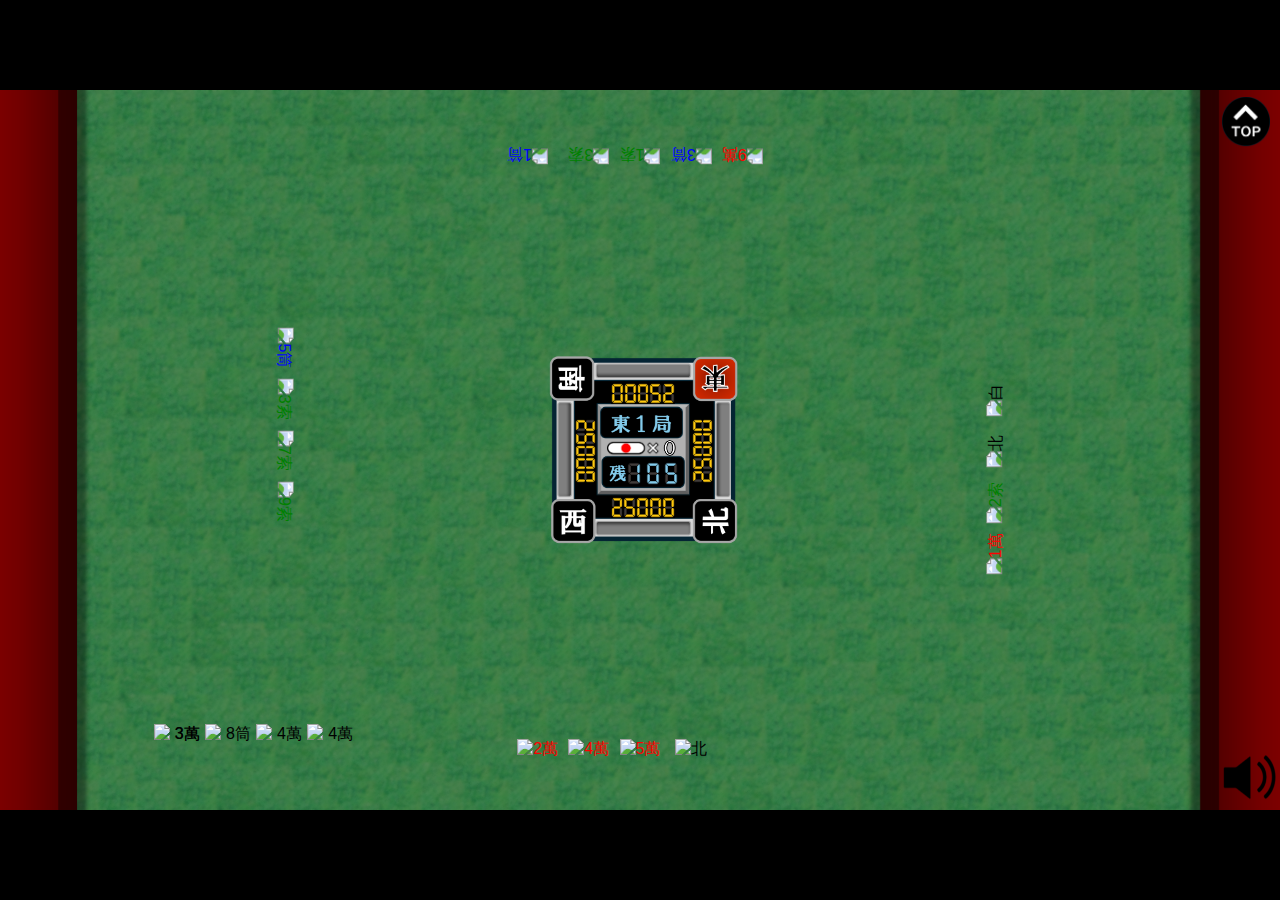
==== game.html @ 194d9127 "タイトル画面とゲーム画面遷移" ====
<!DOCTYPE html>
<html lang="ja">

<head>
    <meta charset="UTF-8">
    <meta name="viewport" content="width=device-width, initial-scale=1.0">
    <title>四牌麻雀</title>
    <link rel="stylesheet" href="CSS/game.css"> <!-- CSSファイルをリンク -->
</head>

<body>
    <div id="app-container">
        <div id="game-info">
            <img id="game-info-image" src="" alt="Game Info">
            <img id="round-image" src="" alt="Round">
            <div id="zan-tenbou-image"></div>
            <div id="remaining-tiles-images">
                <img id="remaining-tiles-hundreds" src="" alt="">
                <img id="remaining-tiles-tens" src="" alt="">
                <img id="remaining-tiles-ones" src="" alt="">
            </div>
            <div id="riichi-deposit">
                <img id="riichi-deposit-ones" src="" alt="">
            </div>
            <div id="player-scores">
                <div id="left-score" class="player-score"></div>
                <div id="bottom-score" class="player-score"></div>
                <div id="right-score" class="player-score"></div>
                <div id="top-score" class="player-score"></div>
            </div>
        </div>

        <div id="wall-tiles">
            <div id="wall-tiles-container">
            </div>
        </div>

        <div id="dora-tiles"></div>

        <div class="player-container" id="bottom-player">
            <div id="bottom-discarded" class="player-discarded"></div>
            <div class="player">
                <div id="bottom-hand" class="player-hand"></div>
            </div>
        </div>
        <div class="player-container" id="top-player">
            <div id="top-discarded" class="player-discarded"></div>
            <div class="player">
                <div id="top-hand" class="player-hand"></div>
            </div>
        </div>
        <div class="player-container" id="left-player">
            <div id="left-discarded" class="player-discarded"></div>
            <div class="player">
                <div id="left-hand" class="player-hand"></div>
            </div>
        </div>
        <div class="player-container" id="right-player">
            <div id="right-discarded" class="player-discarded"></div>
            <div class="player">
                <div id="right-hand" class="player-hand"></div>
            </div>
        </div>

        <div id="bottom-melds" class="melds"></div>
        <div id="top-melds" class="melds"></div>
        <div id="left-melds" class="melds"></div>
        <div id="right-melds" class="melds"></div>

        <img id="bottom-furiten" style="display: none;" src="" alt="">
        <img id="top-furiten" style="display: none;" src="" alt="">
        <img id="left-furiten" style="display: none;" src="" alt="">
        <img id="right-furiten" style="display: none;" src="" alt="">

        <button id="bottom-ron-button" style="display: none;"></button>
        <button id="bottom-tsumo-button" style="display: none;"></button>
        <button id="bottom-pon-button" style="display: none;"></button>
        <button id="bottom-kan-button" style="display: none;"></button>
        <button id="bottom-skip-button" style="display: none;"></button>

        <button id="top-ron-button" style="display: none;"></button>
        <button id="top-tsumo-button" style="display: none;"></button>
        <button id="top-pon-button" style="display: none;"></button>
        <button id="top-kan-button" style="display: none;"></button>
        <button id="top-skip-button" style="display: none;"></button>

        <button id="left-ron-button" style="display: none;"></button>
        <button id="left-tsumo-button" style="display: none;"></button>
        <button id="left-pon-button" style="display: none;"></button>
        <button id="left-kan-button" style="display: none;"></button>
        <button id="left-skip-button" style="display: none;"></button>

        <button id="right-ron-button" style="display: none;"></button>
        <button id="right-tsumo-button" style="display: none;"></button>
        <button id="right-pon-button" style="display: none;"></button>
        <button id="right-kan-button" style="display: none;"></button>
        <button id="right-skip-button" style="display: none;"></button>

        <img id="left-edge" src="" alt="">
        <img id="right-edge" src="" alt="">

        <button id="mute-button"></button>
        <button id="back-to-title-button"></button>
    </div>
    <audio id="dahaiSound" src="Music/打牌.mp3" preload="auto"></audio>
    <script src="JS/game.js"></script>
</body>

</html>
---- CSS/game.css ----
body,
html {
    width: 100%;
    height: 100%;
    margin: 0;
    padding: 0;
    overflow: hidden;
    background-color: #000000;
    font-family: Arial, sans-serif;
    text-align: center;
}

#app-container {
    /* アプリ全体を囲むコンテナ */
    position: relative;
    width: 100vw;
    height: 100vh;
    background-image: url('../Picture/mat.png');
    background-size: cover;
    background-repeat: no-repeat;
    border: none;
    overflow: hidden;
}

#left-edge {
    position: absolute;
    background-image: url('../Picture/left_frame.png');
    background-color: transparent;
    background-size: contain;
    background-repeat: no-repeat;
    border: none;
    top: 50%;
    left: -2%;
    transform: translate(-5%, -50%);
    width: 10%;
    padding-top: 60%;
}

#right-edge {
    position: absolute;
    background-image: url('../Picture/right_frame.png');
    background-color: transparent;
    background-size: contain;
    background-repeat: no-repeat;
    border: none;
    top: 50%;
    left: 93%;
    transform: translate(-5%, -50%);
    width: 10%;
    padding-top: 60%;
}

.tile {
    width: 10%;
    height: 14%;
}

.tile img {
    width: 100%;
    height: 100%;
    object-fit: contain;
    cursor: pointer;
}

.discarded-tile {
    width: 100%;
    height: 100%;
}

.player-container {
    position: absolute;
    display: flex;
    justify-content: center;
    align-items: center;
}

.player {
    display: flex;
    flex-direction: column;
    align-items: center;
}

.player-hand {
    position: absolute;
    display: flex;
    flex-wrap: nowrap;
    width: 40%;
}

.player-discarded {
    position: absolute;
    display: grid;
    grid-template-rows: repeat(4, 1fr);
    grid-template-columns: repeat(7, 1fr);
    gap: 0px;
    width: 18%;

    /* 各プレイヤーの捨て牌エリアの位置を調整 */
    &#bottom-discarded {
        top: 21.5%;
        left: 31%;
    }

    &#left-discarded {
        top: -135%;
        left: 31%;
    }

    &#right-discarded {
        top: -135%;
        right: 51%;
    }

    &#top-discarded {
        top: -295%;
        left: 31%;
    }
}

/* ツモ牌の左側に隙間を追加 */
.player-hand .tile.tsumo-tile {
    margin-left: 10px;
}

/* プレイヤーの位置指定 */
#bottom-player {
    position: absolute;
    left: 60%;
    bottom: 9.9%;
    transform: translateX(-50%);
    width: 100%;
    padding-top: calc(34% * (9 / 16));
}

#left-player {
    position: absolute;
    left: -77%;
    top: 151%;
    transform: translateY(-50%) rotate(90deg);
    transform-origin: bottom right;
    width: 100%;
    padding-top: calc(11.5% * (9 / 16));
}

#right-player {
    position: absolute;
    right: -77%;
    top: 115.5%;
    transform: translateY(-50%) rotate(-90deg);
    transform-origin: bottom left;
    width: 100%;
    padding-top: calc(11.5% * (9 / 16));
}

#top-player {
    position: absolute;
    top: 3.6%;
    left: 40%;
    transform: translateX(-50%) rotate(180deg);
    transform-origin: bottom center;
    width: 100%;
    padding-top: calc(6.7% * (9 / 16));
}

.tile.manzu {
    color: red;
}

.tile.pinzu {
    color: blue;
}

.tile.sozu {
    color: green;
}

/* ツモボタンのスタイル */
#bottom-tsumo-button,
#left-tsumo-button,
#right-tsumo-button,
#top-tsumo-button {
    background-image: url('../Picture/tsumo.png');
    background-color: transparent;
    background-size: contain;
    background-repeat: no-repeat;
    border: none;
    cursor: pointer;
    display: block;
    width: 10%;
    height: 10%;
}

/* ロンボタンのスタイル */
#bottom-ron-button,
#left-ron-button,
#right-ron-button,
#top-ron-button {
    background-image: url('../Picture/ron.png');
    background-color: transparent;
    background-size: contain;
    background-repeat: no-repeat;
    border: none;
    cursor: pointer;
    display: block;
    width: 10%;
    height: 10%;
}

/* カンボタンのスタイル */
#bottom-kan-button,
#left-kan-button,
#right-kan-button,
#top-kan-button {
    background-image: url('../Picture/kan.png');
    background-color: transparent;
    background-size: contain;
    background-repeat: no-repeat;
    border: none;
    cursor: pointer;
    display: block;
    width: 10%;
    height: 10%;
}

#bottom-ron-button,
#bottom-tsumo-button,
#bottom-kan-button {
    position: absolute;
    top: 76%;
    left: 65%;
}

#left-ron-button,
#left-tsumo-button,
#left-kan-button {
    position: absolute;
    top: 75%;
    left: 21%;
}

#right-ron-button,
#right-tsumo-button,
#right-kan-button {
    position: absolute;
    top: 12%;
    left: 69.5%;
}

#top-ron-button,
#top-tsumo-button,
#top-kan-button {
    position: absolute;
    top: 14.5%;
    left: 26%;
}

/* スキップボタンのスタイル */
#bottom-skip-button,
#left-skip-button,
#right-skip-button,
#top-skip-button {
    background-image: url('../Picture/skip.png');
    background-color: transparent;
    background-size: contain;
    background-repeat: no-repeat;
    border: none;
    cursor: pointer;
    display: block;
    width: 10%;
    height: 10%;
}

#bottom-skip-button {
    position: absolute;
    top: 91%;
    left: 64.5%;
}

#left-skip-button {
    position: absolute;
    top: 74%;
    left: 12%;
}

#right-skip-button {
    position: absolute;
    top: 13%;
    left: 78%;
}

#top-skip-button {
    position: absolute;
    top: -0.5%;
    left: 26.5%;
}

/* ポンボタンのスタイル */
#bottom-pon-button,
#left-pon-button,
#right-pon-button,
#top-pon-button {
    background-image: url('../Picture/pon.png');
    background-color: transparent;
    background-size: contain;
    background-repeat: no-repeat;
    border: none;
    cursor: pointer;
    display: block;
    width: 10%;
    height: 10%;
}

#bottom-pon-button {
    position: absolute;
    top: 83%;
    left: 65%;
}

#left-pon-button {
    position: absolute;
    top: 75%;
    left: 16.8%;
}

#right-pon-button {
    position: absolute;
    top: 12%;
    left: 73.4%;
}

#top-pon-button {
    position: absolute;
    top: 7.5%;
    left: 26%;
}

/* 左側プレイヤーのボタン、点数、フリテン表示、鳴き牌は回転 */
#left-tsumo-button,
#left-ron-button,
#left-kan-button,
#left-skip-button,
#left-pon-button,
#left-score,
#left-furiten,
#left-melds {
    transform: rotate(90deg);
}

/* 右側プレイヤーのボタン、点数、フリテン表示、鳴き牌は回転 */
#right-tsumo-button,
#right-ron-button,
#right-kan-button,
#right-skip-button,
#right-pon-button,
#right-score,
#right-furiten,
#right-melds {
    transform: rotate(-90deg);
}

/* 上側プレイヤーのボタン、点数、フリテン表示、鳴き牌は回転 */
#top-tsumo-button,
#top-ron-button,
#top-kan-button,
#top-skip-button,
#top-pon-button,
#top-score,
#top-furiten,
#top-melds {
    transform: rotate(180deg);
}

/* ゲーム情報エリアのスタイル */
#game-info-image {
    position: absolute;
    top: 35.5%;
    left: 42%;
    background-color: transparent;
    background-size: contain;
    background-repeat: no-repeat;
    border: none;
    display: block;
    width: 16.5%;
    height: auto;
}

/* 場数のスタイル */
#round-image {
    position: absolute;
    top: 43.6%;
    left: 46.7%;
    background-color: transparent;
    background-size: contain;
    background-repeat: no-repeat;
    border: none;
    display: block;
    width: 6.8%;
    height: auto;
}

/* 残り牌数の画像を中央に配置 */
#remaining-tiles-images {
    position: absolute;
    top: 51.7%;
    left: 1%;
    width: 100%;
    height: 100%;
}

/* 残り牌数の各桁の画像のサイズを調整 */
#remaining-tiles-hundreds,
#remaining-tiles-tens,
#remaining-tiles-ones {
    width: 1.1%;
    height: auto;
}

/* 供託表示のスタイル */
#zan-tenbou-image {
    position: absolute;
    top: 48.5%;
    left: 47.4%;
    background-image: url('../Picture/zan_1000.png');
    background-color: transparent;
    background-size: contain;
    background-repeat: no-repeat;
    border: none;
    display: block;
    width: 10%;
    height: 2.5%;
}

/* 供託の各桁の画像のサイズを調整 */
#riichi-deposit-ones {
    position: absolute;
    top: 48%;
    left: 51.6%;
    width: 1.25%;
    height: auto;
}

/* ミュートボタンのスタイル */
#mute-button {
    position: absolute;
    top: 91%;
    left: 92.8%;
    background-color: transparent;
    background-repeat: no-repeat;
    border: none;
    cursor: pointer;
    display: block;
    width: 10%;
    height: 10%;
}

#mute-button img {
    width: 50%;
    height: 70%;
}

/* プレイヤーの点数表示 */
#left-score {
    position: absolute;
    top: 0.2%;
    left: -31.6%;
}

#right-score {
    position: absolute;
    top: 0.2%;
    left: 32.2%;
}

#top-score {
    position: absolute;
    top: -56.4%;
    left: 0.2%;
}

#bottom-score {
    position: absolute;
    top: 56.5%;
    left: 0.2%;
}

#left-score,
#right-score,
#top-score,
#bottom-score {
    width: 100%;
    height: 100%;
}

.player-score img {
    width: 1%;
    height: auto;
}

/* フリテンのスタイル */
#bottom-furiten,
#left-furiten,
#right-furiten,
#top-furiten {
    position: absolute;
    background-image: url('../Picture/furiten.png');
    background-color: transparent;
    background-size: contain;
    background-repeat: no-repeat;
    border: none;
    top: 0%;
    left: 0%;
    width: 10%;
    padding-top: 60%;
}

#bottom-furiten {
    top: 87.5%;
    left: 30%;
}

#left-furiten {
    top: -30%;
    left: -11%;
}

#right-furiten {
    top: 23%;
    left: 101%;
}

#top-furiten {
    top: -95%;
    left: 60%;
}

/* ポン、カン牌のスタイル*/
.meld {
    display: flex;
    flex-direction: row;
    width: 40%;
}

#bottom-melds {
    position: absolute;
    top: 89%;
    left: 75%;
    width: 100%;
}

#left-melds {
    position: absolute;
    top: 140%;
    left: -38%;
    width: 100%;
}

#right-melds {
    position: absolute;
    top: -50%;
    left: 38%;
    width: 100%;
}

#top-melds {
    position: absolute;
    top: 0%;
    left: -74%;
    width: 100%;
}

/* ポン、カン牌を回転させる */
.horizontal {
    transform: rotate(90deg);
    margin-top: 5px;
    margin-left: 5px;
    margin-right: 9px;
}

/* 加カン牌のサイズを設定する */
.horizontal img[src*="_double.png"] {
    width: 200%;
    margin-left: -100%;
}

/* 王牌のスタイル */
#wall-tiles {
    position: absolute;
    top: 88%;
    left: 12%;
    width: 100%;
}

#wall-tiles img {
    width: 4%;
    float: left;
}

/* ドラ表示牌のスタイル */
#dora-tiles {
    position: absolute;
    top: 88%;
    left: 12%;
    width: 100%;
}

#dora-tiles img {
    width: 4%;
    float: left;
}

/* 戻るボタンのスタイル */
#back-to-title-button {
    position: absolute;
    background-image: url('../Picture/buckToTitle.png');
    background-color: transparent;
    background-size: contain;
    background-repeat: no-repeat;
    border: none;
    top: 1%;
    left: 95.5%;
    cursor: pointer;
    display: block;
    width: 7%;
    height: 7%;
}
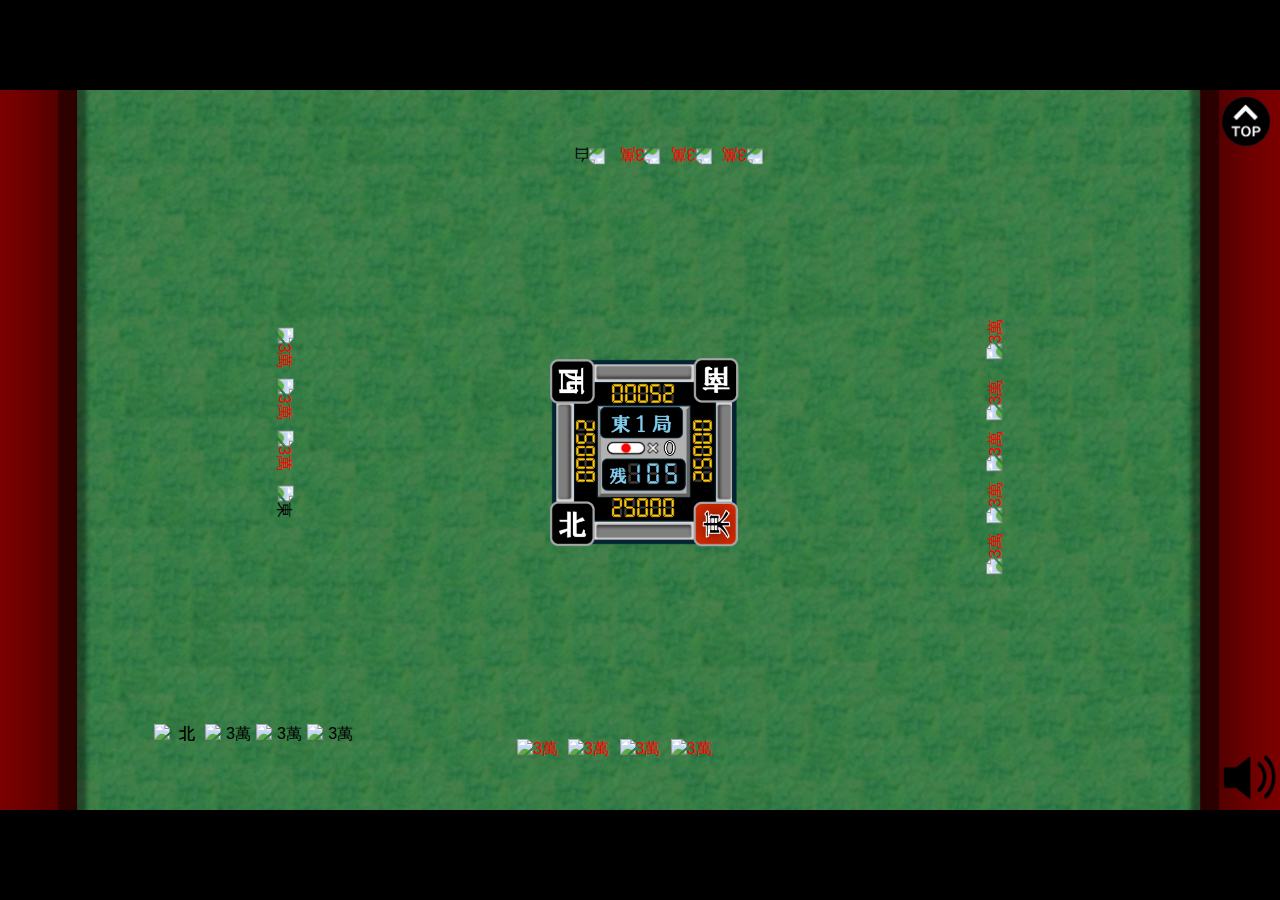
==== commit 722079f3: "役判定　途中" ====
--- a/game.html
+++ b/game.html
@@ -28,6 +28,12 @@
                 <div id="right-score" class="player-score"></div>
                 <div id="top-score" class="player-score"></div>
             </div>
+
+            <div id="left-riichi-tenbou" style="display: none;"></div>
+            <div id="bottom-riichi-tenbou" style="display: none;"></div>
+            <div id="right-riichi-tenbou" style="display: none;"></div>
+            <div id="top-riichi-tenbou" style="display: none;"></div>
+
         </div>
 
         <div id="wall-tiles">
@@ -77,24 +83,28 @@
         <button id="bottom-pon-button" style="display: none;"></button>
         <button id="bottom-kan-button" style="display: none;"></button>
         <button id="bottom-skip-button" style="display: none;"></button>
+        <button id="bottom-riichi-button" style="display: none;"></button>
 
         <button id="top-ron-button" style="display: none;"></button>
         <button id="top-tsumo-button" style="display: none;"></button>
         <button id="top-pon-button" style="display: none;"></button>
         <button id="top-kan-button" style="display: none;"></button>
         <button id="top-skip-button" style="display: none;"></button>
+        <button id="top-riichi-button" style="display: none;"></button>
 
         <button id="left-ron-button" style="display: none;"></button>
         <button id="left-tsumo-button" style="display: none;"></button>
         <button id="left-pon-button" style="display: none;"></button>
         <button id="left-kan-button" style="display: none;"></button>
         <button id="left-skip-button" style="display: none;"></button>
+        <button id="left-riichi-button" style="display: none;"></button>
 
         <button id="right-ron-button" style="display: none;"></button>
         <button id="right-tsumo-button" style="display: none;"></button>
         <button id="right-pon-button" style="display: none;"></button>
         <button id="right-kan-button" style="display: none;"></button>
         <button id="right-skip-button" style="display: none;"></button>
+        <button id="right-riichi-button" style="display: none;"></button>
 
         <img id="left-edge" src="" alt="">
         <img id="right-edge" src="" alt="">
--- a/CSS/game.css
+++ b/CSS/game.css
@@ -334,15 +334,57 @@
     left: 26%;
 }
 
+/* リーチボタンのスタイル */
+#bottom-riichi-button,
+#left-riichi-button,
+#right-riichi-button,
+#top-riichi-button {
+    background-image: url('../Picture/riichi.png');
+    background-color: transparent;
+    background-size: contain;
+    background-repeat: no-repeat;
+    border: none;
+    cursor: pointer;
+    display: block;
+    width: 10%;
+    height: 10%;
+}
+
+#bottom-riichi-button {
+    position: absolute;
+    top: 83%;
+    left: 64.5%;
+}
+
+#left-riichi-button {
+    position: absolute;
+    top: 74%;
+    left: 16.8%;
+}
+
+#right-riichi-button {
+    position: absolute;
+    top: 13%;
+    left: 73.4%;
+}
+
+#top-riichi-button {
+    position: absolute;
+    top: 7.5%;
+    left: 26.5%;
+}
+
 /* 左側プレイヤーのボタン、点数、フリテン表示、鳴き牌は回転 */
 #left-tsumo-button,
 #left-ron-button,
 #left-kan-button,
 #left-skip-button,
 #left-pon-button,
+#left-riichi-button,
 #left-score,
 #left-furiten,
-#left-melds {
+#left-melds,
+#left-riichi-tenbou {
     transform: rotate(90deg);
 }
 
@@ -352,9 +394,11 @@
 #right-kan-button,
 #right-skip-button,
 #right-pon-button,
+#right-riichi-button,
 #right-score,
 #right-furiten,
-#right-melds {
+#right-melds,
+#right-riichi-tenbou {
     transform: rotate(-90deg);
 }
 
@@ -364,9 +408,11 @@
 #top-kan-button,
 #top-skip-button,
 #top-pon-button,
+#top-riichi-button,
 #top-score,
 #top-furiten,
-#top-melds {
+#top-melds,
+#top-riichi-tenbou {
     transform: rotate(180deg);
 }
 
@@ -439,6 +485,41 @@
     height: auto;
 }
 
+/* リーチしたときに表示する千点棒 */
+#left-riichi-tenbou,
+#right-riichi-tenbou,
+#top-riichi-tenbou,
+#bottom-riichi-tenbou {
+    position: absolute;
+    background-image: url('../Picture/tenbou1000.png');
+    background-color: transparent;
+    background-size: contain;
+    background-repeat: no-repeat;
+    border: none;
+    width: 7.5%;
+    height: 7.5%;
+}
+
+#left-riichi-tenbou {
+    top: 46.1%;
+    left: 38.7%;
+}
+
+#bottom-riichi-tenbou {
+    top: 60.1%;
+    left: 46.5%;
+}
+
+#right-riichi-tenbou {
+    top: 46.1%;
+    left: 54.4%;
+}
+
+#top-riichi-tenbou {
+    top: 32.2%;
+    left: 46.5%;
+}
+
 /* ミュートボタンのスタイル */
 #mute-button {
     position: absolute;
@@ -622,4 +703,9 @@
     display: block;
     width: 7%;
     height: 7%;
+}
+
+/* リーチしたときに捨てられない牌のスタイル */
+.disabled-tile img {
+    opacity: 80%;
 }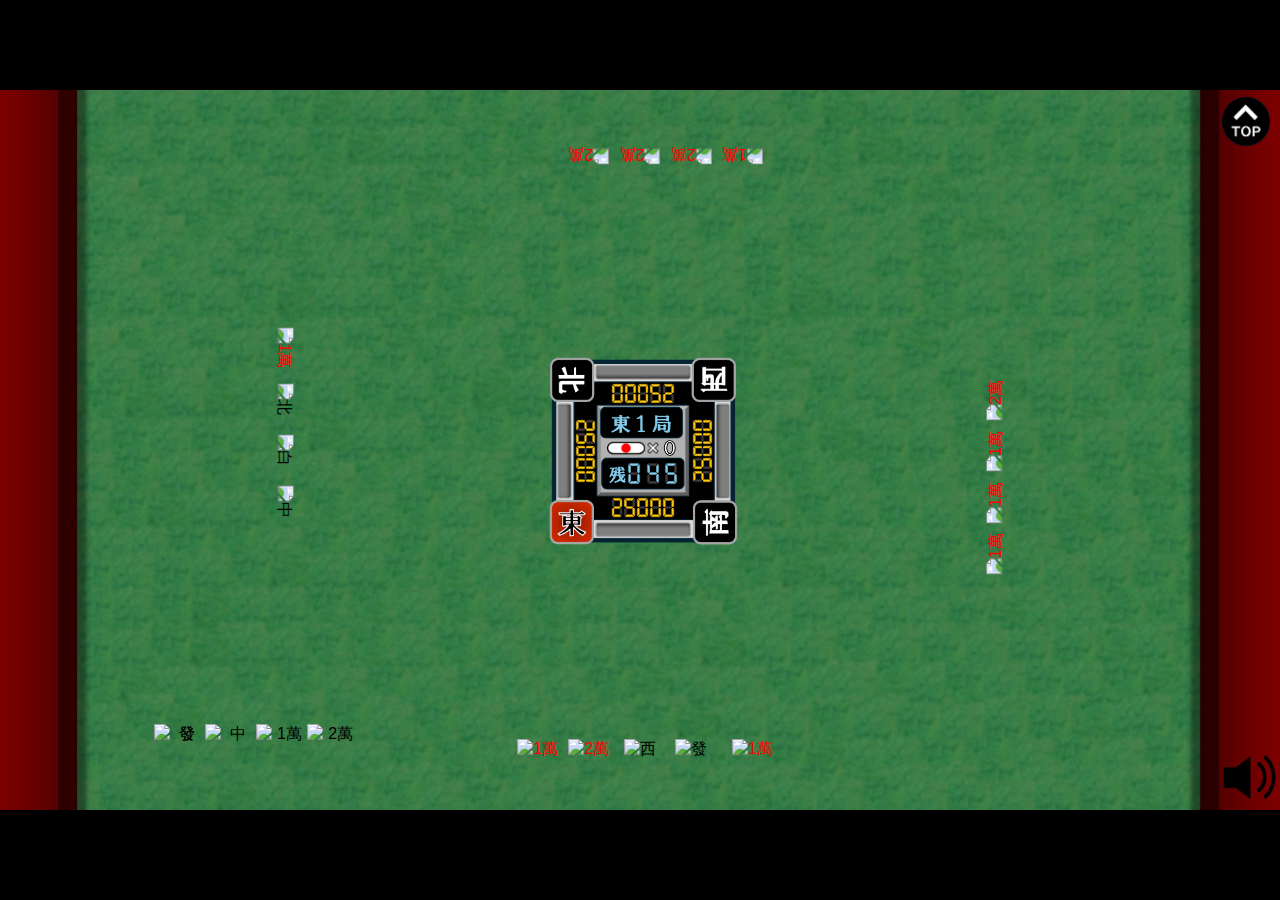
==== commit 7703acf9: "局終了時のResult画面実装" ====
--- a/game.html
+++ b/game.html
@@ -113,6 +113,7 @@
         <button id="back-to-title-button"></button>
     </div>
     <audio id="dahaiSound" src="Music/打牌.mp3" preload="auto"></audio>
+    <script src="https://cdn.jsdelivr.net/npm/sweetalert2@11"></script>
     <script src="JS/game.js"></script>
 </body>
 
--- a/CSS/game.css
+++ b/CSS/game.css
@@ -89,11 +89,9 @@
 
 .player-discarded {
     position: absolute;
-    display: grid;
-    grid-template-rows: repeat(4, 1fr);
-    grid-template-columns: repeat(7, 1fr);
-    gap: 0px;
-    width: 18%;
+    display: flex;
+    flex-wrap: wrap;
+    width: 20%;
 
     /* 各プレイヤーの捨て牌エリアの位置を調整 */
     &#bottom-discarded {
@@ -102,19 +100,41 @@
     }
 
     &#left-discarded {
-        top: -135%;
-        left: 31%;
+        top: -160%;
+        left: 30.5%;
     }
 
     &#right-discarded {
-        top: -135%;
-        right: 51%;
+        top: -150%;
+        right: 49.5%;
     }
 
     &#top-discarded {
         top: -295%;
-        left: 31%;
+        left: 30%;
     }
+}
+
+/* 捨て牌を4行7列に配置 */
+.player-discarded .discarded-tile {
+    width: calc(100% / 7.5);
+}
+
+/* 捨て牌を4行7列に配置 */
+.player-discarded .discarded-tile:nth-child(n + 1):nth-child(-n + 7) {
+    /* 1行目 */
+}
+
+.player-discarded .discarded-tile:nth-child(n + 8):nth-child(-n + 14) {
+    /* 2行目 */
+}
+
+.player-discarded .discarded-tile:nth-child(n + 15):nth-child(-n + 21) {
+    /* 3行目 */
+}
+
+.player-discarded .discarded-tile:nth-child(n + 22):nth-child(-n + 28) {
+    /* 4行目 */
 }
 
 /* ツモ牌の左側に隙間を追加 */
@@ -708,4 +728,67 @@
 /* リーチしたときに捨てられない牌のスタイル */
 .disabled-tile img {
     opacity: 80%;
+}
+
+/* リーチしたときに横向きにする牌のスタイル*/
+.riichi-first-discard {
+    transform: rotate(90deg);
+    margin-top: 1px;
+    margin-left: 3px;
+    margin-right: 6px;
+}
+
+/* リザルトのスタイル */
+.result-hand {
+    display: flex;
+    justify-content: space-around;
+    overflow-x: hidden;
+}
+
+.winning-hand {
+    display: flex;
+    justify-content: left;
+    width: 150%;
+    margin-top: 25px;
+    margin-left: 130px;
+}
+
+.winning-meld {
+    display: flex;
+    justify-content: left;
+    width: 150%;
+    margin-top: 25px;
+    margin-left: 0px;
+}
+
+.winning-hand .last-tile {
+    margin-left: -25px;
+}
+
+.hand-info,
+.meld-info {
+    width: 100%;
+}
+
+.result-info {
+    display: flex;
+    justify-content: space-around;
+    overflow-x: hidden;
+}
+
+.yaku-info {
+    display: flex;
+    justify-content: left;
+    width: 100%;
+    margin-left: 30px;
+    white-space: nowrap;
+}
+
+.score-info {
+    display: flex;
+    justify-content: right;
+    width: 100%;
+    flex-direction: column;
+    text-align: left;
+    margin-left: 50px;
 }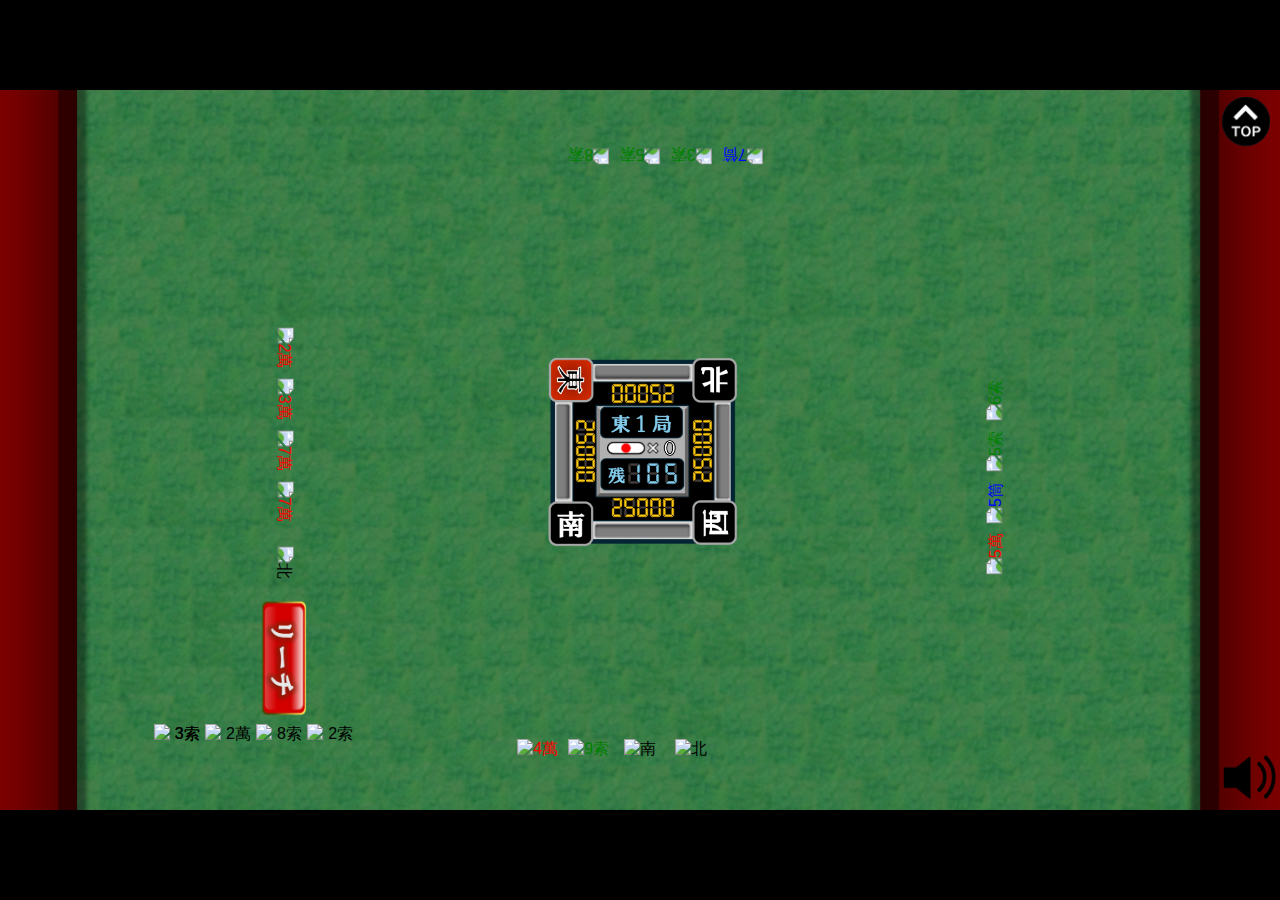
==== commit d87d844d: "1000点未満でリーチ不可に修正、ピンヅモ4役のときに満貫にしないように修正、ルール画面を追加" ====
--- a/game.html
+++ b/game.html
@@ -5,7 +5,7 @@
     <meta charset="UTF-8">
     <meta name="viewport" content="width=device-width, initial-scale=1.0">
     <title>四牌麻雀</title>
-    <link rel="stylesheet" href="CSS/game.css"> <!-- CSSファイルをリンク -->
+    <link rel="stylesheet" href="CSS/game.css">
 </head>
 
 <body>
--- a/CSS/game.css
+++ b/CSS/game.css
@@ -739,6 +739,26 @@
 }
 
 /* リザルトのスタイル */
+.result-dora {
+    display: flex;
+    justify-content: space-around;
+    overflow-x: hidden;
+}
+
+.doraWanpai-tiles {
+    display: flex;
+    justify-content: left;
+    width: 400%;
+    margin-left: 50px;
+}
+
+.uraDoraWanpai-tiles {
+    display: flex;
+    justify-content: right;
+    width: 75%;
+    margin-left: 50px;
+}
+
 .result-hand {
     display: flex;
     justify-content: space-around;
@@ -765,6 +785,8 @@
     margin-left: -25px;
 }
 
+.doraWanpai-info,
+.uraDoraWanpia-info,
 .hand-info,
 .meld-info {
     width: 100%;
@@ -786,9 +808,17 @@
 
 .score-info {
     display: flex;
-    justify-content: right;
+    justify-content: center;
     width: 100%;
     flex-direction: column;
-    text-align: left;
+    text-align: center;
     margin-left: 50px;
+}
+
+/* 宣言のスタイル */
+.declaration-image {
+    width: 100%;
+    position: absolute;
+    left: 0%;
+    top: 50px;
 }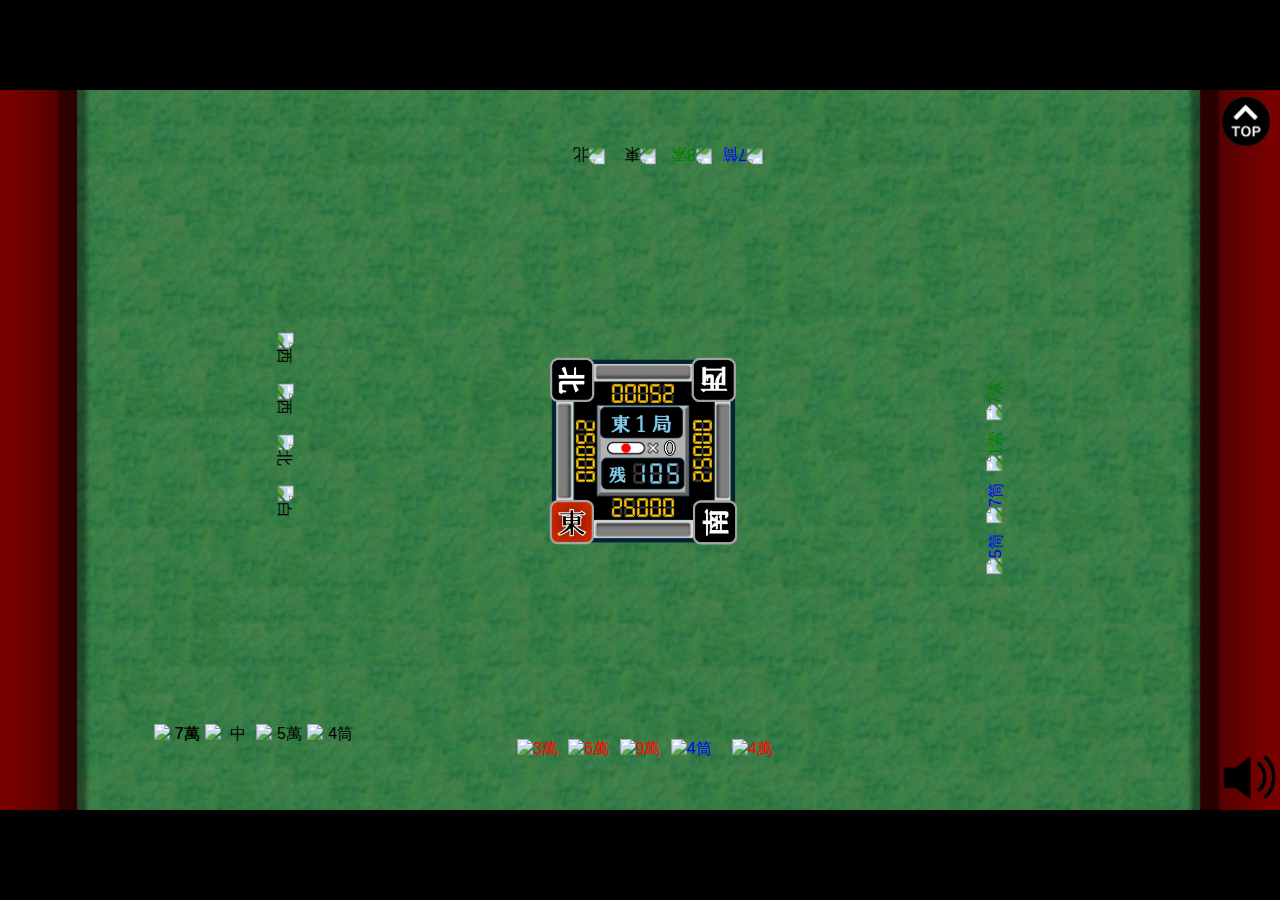
==== commit 65932ea3: "CPU対戦実装" ====
--- a/game.html
+++ b/game.html
@@ -14,11 +14,10 @@
             <img id="game-info-image" src="" alt="Game Info">
             <img id="round-image" src="" alt="Round">
             <div id="zan-tenbou-image"></div>
-            <div id="remaining-tiles-images">
-                <img id="remaining-tiles-hundreds" src="" alt="">
-                <img id="remaining-tiles-tens" src="" alt="">
-                <img id="remaining-tiles-ones" src="" alt="">
-            </div>
+            <img id="remaining-tiles-hundreds" src="" alt="">
+            <img id="remaining-tiles-tens" src="" alt="">
+            <img id="remaining-tiles-ones" src="" alt="">
+
             <div id="riichi-deposit">
                 <img id="riichi-deposit-ones" src="" alt="">
             </div>
@@ -114,7 +113,7 @@
     </div>
     <audio id="dahaiSound" src="Music/打牌.mp3" preload="auto"></audio>
     <script src="https://cdn.jsdelivr.net/npm/sweetalert2@11"></script>
-    <script src="JS/game.js"></script>
+    <script src="JS/game.js" defer></script>
 </body>
 
 </html>--- a/CSS/game.css
+++ b/CSS/game.css
@@ -464,19 +464,27 @@
     height: auto;
 }
 
-/* 残り牌数の画像を中央に配置 */
-#remaining-tiles-images {
+/* 残り牌数の各桁の画像のサイズを調整 */
+#remaining-tiles-hundreds {
     position: absolute;
     top: 51.7%;
-    left: 1%;
-    width: 100%;
-    height: 100%;
-}
-
-/* 残り牌数の各桁の画像のサイズを調整 */
-#remaining-tiles-hundreds,
-#remaining-tiles-tens,
+    left: 49.4%;
+    width: 1.1%;
+    height: auto;
+}
+
+#remaining-tiles-tens {
+    position: absolute;
+    top: 51.7%;
+    left: 50.7%;
+    width: 1.1%;
+    height: auto;
+}
+
 #remaining-tiles-ones {
+    position: absolute;
+    top: 51.7%;
+    left: 52%;
     width: 1.1%;
     height: auto;
 }
@@ -802,7 +810,7 @@
     display: flex;
     justify-content: left;
     width: 100%;
-    margin-left: 30px;
+    margin-left: 20px;
     white-space: nowrap;
 }
 
@@ -812,7 +820,7 @@
     width: 100%;
     flex-direction: column;
     text-align: center;
-    margin-left: 50px;
+    margin-left: 35px;
 }
 
 /* 宣言のスタイル */
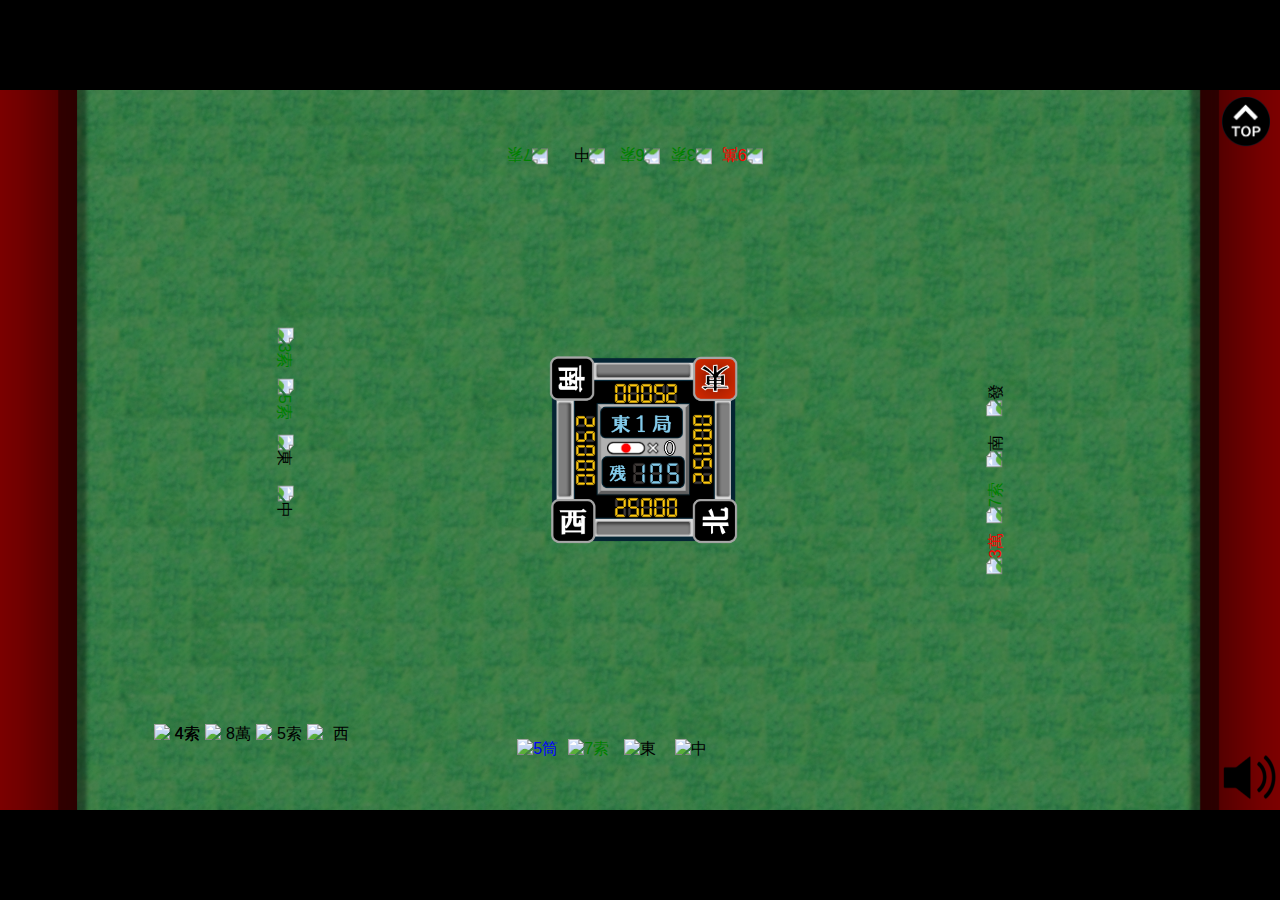
==== commit 1b567fad: "手数表示を絶対位置にしてスマホでずれないように調整" ====
--- a/game.html
+++ b/game.html
@@ -22,10 +22,26 @@
                 <img id="riichi-deposit-ones" src="" alt="">
             </div>
             <div id="player-scores">
-                <div id="left-score" class="player-score"></div>
-                <div id="bottom-score" class="player-score"></div>
-                <div id="right-score" class="player-score"></div>
-                <div id="top-score" class="player-score"></div>
+                <div id="left-score-1" class="player-score"></div>
+                <div id="left-score-2" class="player-score"></div>
+                <div id="left-score-3" class="player-score"></div>
+                <div id="left-score-4" class="player-score"></div>
+                <div id="left-score-5" class="player-score"></div>
+                <div id="bottom-score-1" class="player-score"></div>
+                <div id="bottom-score-2" class="player-score"></div>
+                <div id="bottom-score-3" class="player-score"></div>
+                <div id="bottom-score-4" class="player-score"></div>
+                <div id="bottom-score-5" class="player-score"></div>
+                <div id="right-score-1" class="player-score"></div>
+                <div id="right-score-2" class="player-score"></div>
+                <div id="right-score-3" class="player-score"></div>
+                <div id="right-score-4" class="player-score"></div>
+                <div id="right-score-5" class="player-score"></div>
+                <div id="top-score-1" class="player-score"></div>
+                <div id="top-score-2" class="player-score"></div>
+                <div id="top-score-3" class="player-score"></div>
+                <div id="top-score-4" class="player-score"></div>
+                <div id="top-score-5" class="player-score"></div>
             </div>
 
             <div id="left-riichi-tenbou" style="display: none;"></div>
--- a/CSS/game.css
+++ b/CSS/game.css
@@ -401,7 +401,11 @@
 #left-skip-button,
 #left-pon-button,
 #left-riichi-button,
-#left-score,
+#left-score-1,
+#left-score-2,
+#left-score-3,
+#left-score-4,
+#left-score-5,
 #left-furiten,
 #left-melds,
 #left-riichi-tenbou {
@@ -415,7 +419,11 @@
 #right-skip-button,
 #right-pon-button,
 #right-riichi-button,
-#right-score,
+#right-score-1,
+#right-score-2,
+#right-score-3,
+#right-score-4,
+#right-score-5,
 #right-furiten,
 #right-melds,
 #right-riichi-tenbou {
@@ -429,7 +437,11 @@
 #top-skip-button,
 #top-pon-button,
 #top-riichi-button,
-#top-score,
+#top-score-1,
+#top-score-2,
+#top-score-3,
+#top-score-4,
+#top-score-5,
 #top-furiten,
 #top-melds,
 #top-riichi-tenbou {
@@ -568,39 +580,133 @@
 }
 
 /* プレイヤーの点数表示 */
-#left-score {
-    position: absolute;
-    top: 0.2%;
+#left-score-1 {
+    top: -4.8%;
     left: -31.6%;
 }
 
-#right-score {
-    position: absolute;
-    top: 0.2%;
+#left-score-2 {
+    top: -2.8%;
+    left: -31.6%;
+}
+
+#left-score-3 {
+    top: -0.8%;
+    left: -31.6%;
+}
+
+#left-score-4 {
+    top: 1.2%;
+    left: -31.6%;
+}
+
+#left-score-5 {
+    top: 3.2%;
+    left: -31.6%;
+}
+
+#right-score-1 {
+    top: 4.8%;
     left: 32.2%;
 }
 
-#top-score {
-    position: absolute;
+#right-score-2 {
+    top: 2.8%;
+    left: 32.2%;
+}
+
+#right-score-3 {
+    top: 0.8%;
+    left: 32.2%;
+}
+
+#right-score-4 {
+    top: -1.2%;
+    left: 32.2%;
+}
+
+#right-score-5 {
+    top: -3.2%;
+    left: 32.2%;
+}
+
+#top-score-1 {
     top: -56.4%;
-    left: 0.2%;
-}
-
-#bottom-score {
-    position: absolute;
+    left: 3%;
+}
+
+#top-score-2 {
+    top: -56.4%;
+    left: 2%;
+}
+
+#top-score-3 {
+    top: -56.4%;
+    left: 1%;
+}
+
+#top-score-4 {
+    top: -56.4%;
+    left: 0%;
+}
+
+#top-score-5 {
+    top: -56.4%;
+    left: -1%;
+}
+
+#bottom-score-1 {
     top: 56.5%;
-    left: 0.2%;
-}
-
-#left-score,
-#right-score,
-#top-score,
-#bottom-score {
+    left: -2%;
+}
+
+#bottom-score-2 {
+    top: 56.5%;
+    left: -1%;
+}
+
+#bottom-score-3 {
+    top: 56.5%;
+    left: 0%;
+}
+
+#bottom-score-4 {
+    top: 56.5%;
+    left: 1%;
+}
+
+#bottom-score-5 {
+    top: 56.5%;
+    left: 2%;
+}
+
+#left-score-1,
+#left-score-2,
+#left-score-3,
+#left-score-4,
+#left-score-5,
+#right-score-1,
+#right-score-2,
+#right-score-3,
+#right-score-4,
+#right-score-5,
+#top-score-1,
+#top-score-2,
+#top-score-3,
+#top-score-4,
+#top-score-5,
+#bottom-score-1,
+#bottom-score-2,
+#bottom-score-3,
+#bottom-score-4,
+#bottom-score-5 {
+    position: absolute;
     width: 100%;
     height: 100%;
 }
 
 .player-score img {
+    position: absolute;
     width: 1%;
     height: auto;
 }
